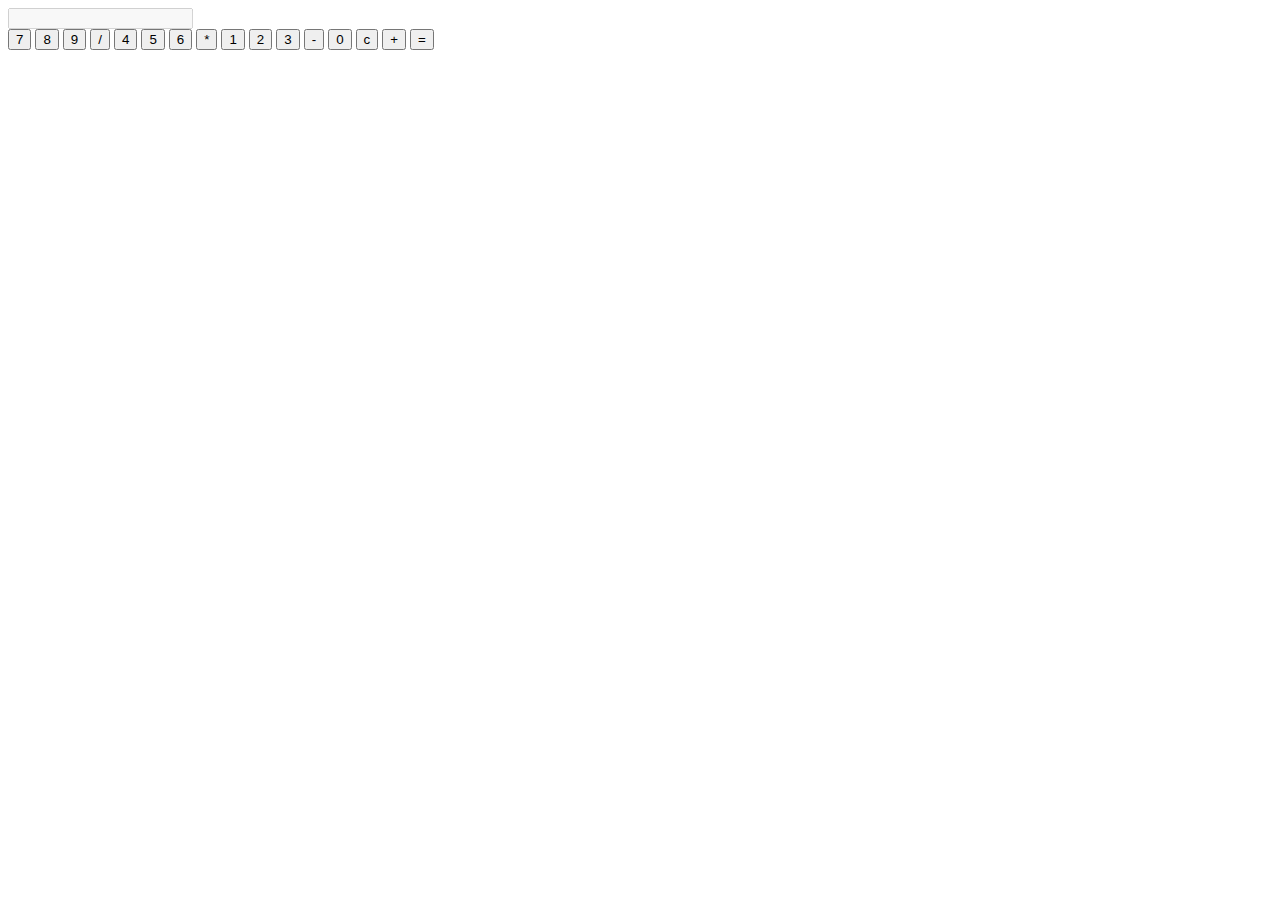
==== 02/index.html @ bac909fa "Initial commit" ====
<!DOCTYPE html>
<html lang="en">

<head>
    <meta charset="UTF-8">
    <meta name="viewport" content="width=device-width, initial-scale=1.0">
    <title>Document</title>
</head>

<body>
    <!-- corpo da calculadora -->
    <div class="container">
        <input type="text" id="visor" disabled>
        <div class="teclado">
            <!-- colocar os numeros -->
            <button class="numero" onclick="calculadora.adicionarNumero('7')">7</button>

            <button class="numero" onclick="calculadora.adicionarNumero('8')">8</button>

            <button class="numero" onclick="calculadora.adicionarNumero('9')">9</button>

            <button class="operacao" onclick="calculadora.adicionarOperacao('/')">/</button>

            <button class="numero" onclick="calculadora.adicionarNumero('4')">4</button>

            <button class="numero" onclick="calculadora.adicionarNumero('5')">5</button>

            <button class="numero" onclick="calculadora.adicionarNumero('6')">6</button>

            <button class="operacao" onclick="calculadora.adicionarOperacao('*')">*</button>

            <button class="numero" onclick="calculadora.adicionarNumero('1')">1</button>

            <button class="numero" onclick="calculadora.adicionarNumero('2')">2</button>

            <button class="numero" onclick="calculadora.adicionarNumero('3')">3</button>

            <button class="operacao" onclick="calculadora.adicionarOperacao('-')">-</button>

            <button class="numero" onclick="calculadora.adicionarNumero('0')">0</button>

            <button class="operacao" onclick="calculadora.limpar()">c</button>

            <button class="operacao" onclick="calculadora.adicionarOperacao('+')">+</button>

            <button class="operacao" onclick="calculadora.resultado()">=</button>



        </div>
    </div>
    <script src="main.js"></script>
</body>

</html>
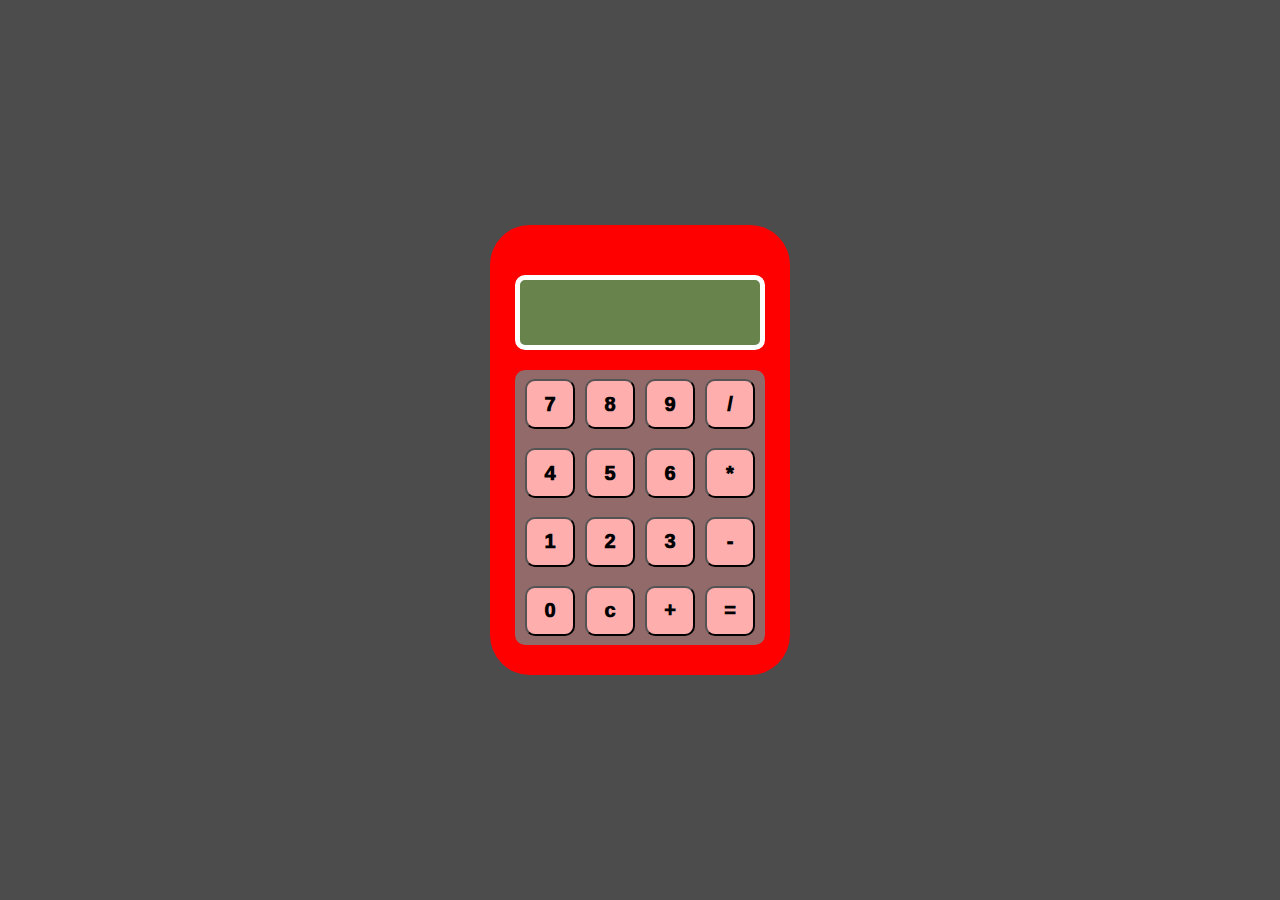
==== commit 200b2123: "up" ====
--- a/02/index.html
+++ b/02/index.html
@@ -4,6 +4,7 @@
 <head>
     <meta charset="UTF-8">
     <meta name="viewport" content="width=device-width, initial-scale=1.0">
+    <link rel="stylesheet" href="style.css">
     <title>Document</title>
 </head>
 
--- a/02/style.css
+++ b/02/style.css
@@ -0,0 +1,77 @@
+* {
+    margin: 0;
+    box-sizing: border-box;
+}
+
+body {
+    display: flex;
+
+    width: 100vw;
+    height: 100vh;
+
+    align-items: center;
+    justify-content: center;
+
+   background-color: #4c4c4c;
+}
+
+.container {
+    display: flex;
+    flex-direction: column;
+
+    align-items: center;
+    justify-content: center;
+
+    width: 300px;
+    height: 450px;
+
+    background-color: #ff0000;
+    border-radius: 40px;
+}
+
+#visor {
+    display: flex;
+    text-align: center;
+
+    color: #fff;
+    font: 1000 20px Arial;
+    border: 5px solid #fff;
+
+    width: 250px;
+    height: 75px;
+
+    background-color: #68844c;
+
+    margin: 20px;
+
+    border-radius: 10px;
+
+}
+
+.teclado {
+    display: flex;
+
+    width: 250px;
+    height: 275px;
+    border-radius: 10px;
+
+    background-color: #926a6a;
+
+    flex-wrap: wrap;
+
+    align-items: center;
+    justify-content: center;
+}
+
+button {
+    width: 50px;
+    height: 50px;
+
+    background-color: #ffaeae;
+    color: #000000;
+    font: 1000 20px Arial;
+
+    margin: 5px;
+
+    border-radius: 10px;
+}